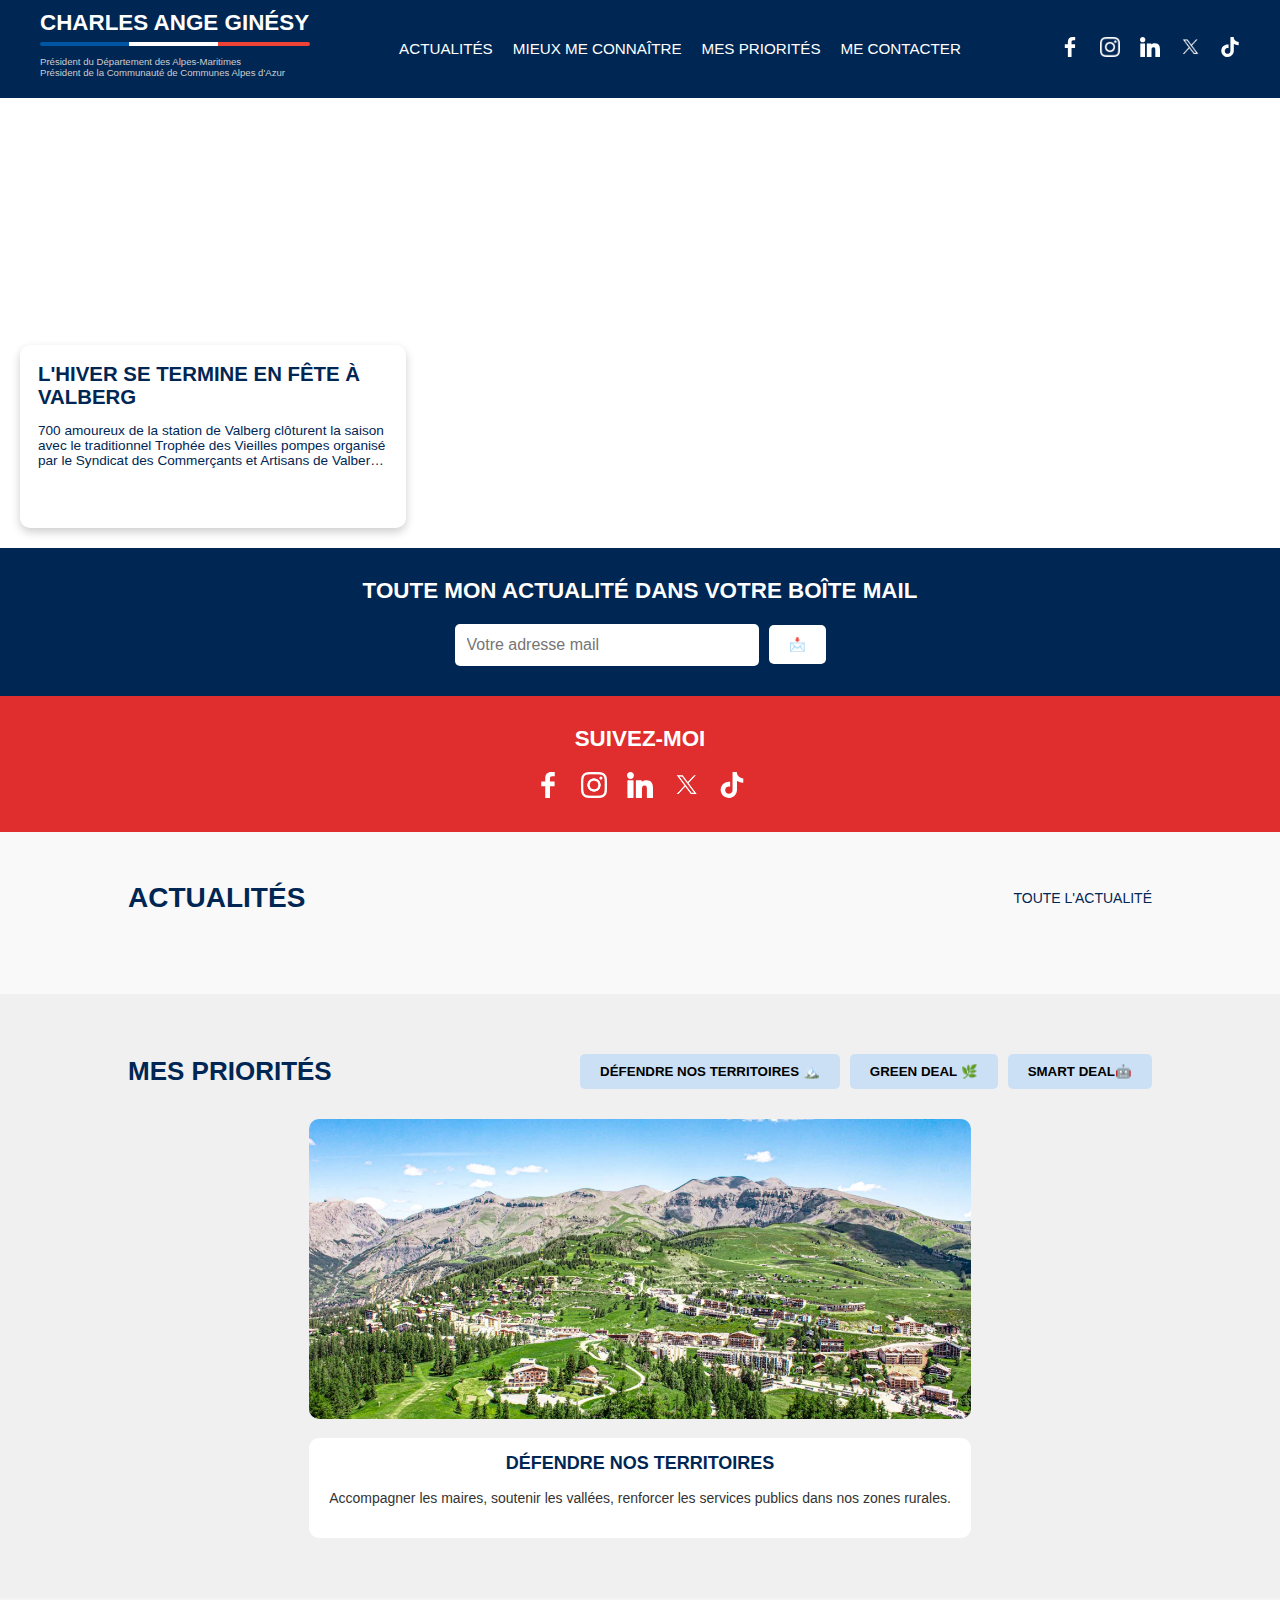
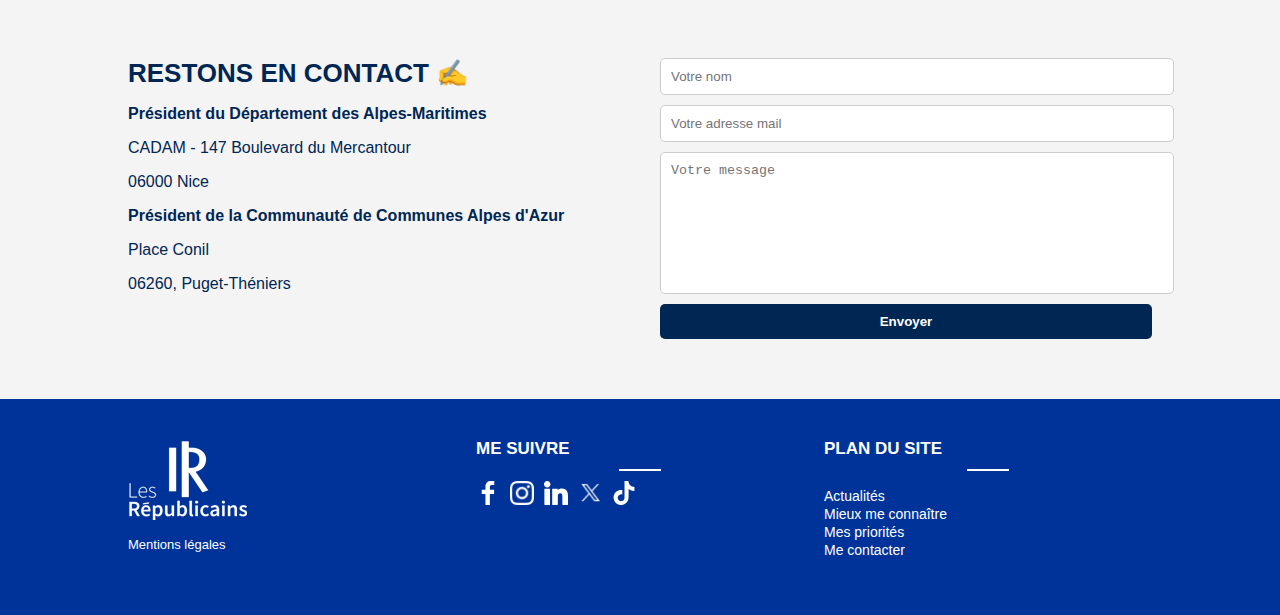
==== index.html @ ad31216e "Update index.html" ====
<!DOCTYPE html>
<html lang="fr">
<head>
  <meta charset="UTF-8">
  <meta name="viewport" content="width=device-width, initial-scale=1.0">
  <title>Charles Ange Ginésy</title>
  <link rel="stylesheet" href="style.css">
  <link rel="icon" type="image/cag-icon" href="favicon.ico">
  <script>
    function toggleMenu() {
      const nav = document.querySelector("nav ul");
      nav.style.display = nav.style.display === "flex" ? "none" : "flex";
    }
    function afficherPriorite(id) {
      const contenus = document.querySelectorAll(".priorite-content");
      contenus.forEach(c => c.classList.remove("active"));
      document.getElementById(id).classList.add("active");
    }
  </script>
</head>
<body>
  <header>
    <div class="header-left">
      <h1 class="header-title">CHARLES ANGE GINÉSY</h1>
      <div class="liseret"></div>
      <p class="header-subtitle">Président du Département des Alpes-Maritimes<br>Président de la Communauté de Communes Alpes d'Azur</p>
    </div>
    <button id="menu-toggle" onclick="toggleMenu()">☰</button>
    <nav>
      <ul>
        <li><a href="#actualites">ACTUALITÉS</a></li>
        <li><a href="#connaitre">MIEUX ME CONNAÎTRE</a></li>
        <li><a href="#priorites">MES PRIORITÉS</a></li>
        <li><a href="#contact">ME CONTACTER</a></li>
      </ul>
    </nav>
    <div class="social-icons">
      <a href="https://www.facebook.com/CAGinesy/" target="_blank"><img src="images/facebook-logo.svg" alt="Facebook"></a>
      <a href="https://www.instagram.com/ca_ginesy/" target="_blank"><img src="images/instagram.png" alt="Instagram"></a>
      <a href="https://www.linkedin.com/in/caginesy/" target="_blank"><img src="images/linkedin-big-logo.svg" alt="LinkedIn"></a>
      <a href="https://x.com/ca_ginesy" target="_blank"><img src="images/x.png" alt="X"></a>
      <a href="https://www.tiktok.com/@charlesangeginesy" target="_blank"><img src="images/tiktokgood.svg" alt="TikTok"></a>
    </div>
  </header>

<section class="slider" id="image-a-la-une"></section>

  <section class="newsletter">
    <h2>TOUTE MON ACTUALITÉ DANS VOTRE BOÎTE MAIL</h2>
    <form>
      <input type="email" placeholder="Votre adresse mail">
      <button type="submit">📩</button>
    </form>
  </section>

  <section class="suivez-moi">
    <h2>SUIVEZ-MOI</h2>
    <div class="icons">
      <a href="https://www.facebook.com/CAGinesy/" target="_blank"><img src="images/facebook-logo.svg" alt="Facebook"></a>
      <a href="https://www.instagram.com/ca_ginesy/" target="_blank"><img src="images/instagram.png" alt="Instagram"></a>
      <a href="https://www.linkedin.com/in/caginesy/" target="_blank"><img src="images/linkedin-big-logo.svg" alt="LinkedIn"></a>
      <a href="https://x.com/ca_ginesy" target="_blank"><img src="images/x.png" alt="X"></a>
      <a href="https://www.tiktok.com/@charlesangeginesy" target="_blank"><img src="images/tiktokgood.svg" alt="TikTok"></a>
    </div>
  </section>

<section class="actualites" id="actualites">
<h2>ACTUALITÉS <a class="actu-lien" href="#">🔎 Toute l'actualité</a></h2>
  <div class="actus-container">
    <div class="actu-principale" id="actu-principale"></div>
    <div class="actu-secondaires" id="actu-secondaires"></div>
  </div>
</section>


<!-- SECTION MES PRIORITÉS -->
<section class="priorites" id="priorites">
  <div class="priorites-container">
    <h2>MES PRIORITÉS</h2>
    <div class="priorites-boutons">
      <button onclick="afficherPriorite('territoires')">DÉFENDRE NOS TERRITOIRES 🏔️</button>
      <button onclick="afficherPriorite('green')">GREEN DEAL 🌿</button>
      <button onclick="afficherPriorite('smart')">SMART DEAL🤖</button>
    </div>
  </div>

  <div class="priorites-images">
    <div id="territoires" class="priorite active">
      <img src="images/ruralite.webp" alt="Défendre nos territoires">
      <div class="priorite-texte">
        <h4>DÉFENDRE NOS TERRITOIRES</h4>
        <p>Accompagner les maires, soutenir les vallées, renforcer les services publics dans nos zones rurales.</p>
      </div>
    </div>
    <div id="green" class="priorite">
      <img src="images/greendeal.jpg" alt="Green Deal">
      <div class="priorite-texte">
        <h4>GREEN DEAL</h4>
        <p>Agir pour le climat, préserver nos ressources naturelles et faire de notre territoire un exemple de transition écologique.</p>
      </div>
    </div>
    <div id="smart" class="priorite">
      <img src="images/smartdeal.jpg" alt="Smart Deal">
      <div class="priorite-texte">
        <h4>SMART DEAL</h4>
        <p>Déployer le numérique, connecter nos communes et préparer les Alpes-Maritimes aux défis de demain.</p>
      </div>
    </div>
  </div>
</section>

<!-- SCRIPT DE CHANGEMENT DE PRIORITÉ -->
<script>
function afficherPriorite(id) {
  document.querySelectorAll('.priorite').forEach(p => p.classList.remove('active'));
  document.getElementById(id).classList.add('active');
}
</script>

<!-- SECTION RESTONS EN CONTACT -->
<section class="contact" id="contact">
  <div class="contact-container">
    <div class="contact-info">
      <h2>RESTONS EN CONTACT ✍️</h2>
      <div class="adresse">
        <p><strong>Président du Département des Alpes-Maritimes</strong></p>
        <p>CADAM - 147 Boulevard du Mercantour</p>
        <p>06000 Nice</p>
        <p><strong>Président de la Communauté de Communes Alpes d'Azur</strong></p>
        <p>Place Conil</p>
        <p>06260, Puget-Théniers</p>
      </div>
    </div>
    <div class="contact-form">
      <form>
        <input type="text" placeholder="Votre nom" required>
        <input type="email" placeholder="Votre adresse mail" required>
        <textarea placeholder="Votre message" required></textarea>
        <button type="submit">Envoyer</button>
      </form>
    </div>
  </div>
</section>

<!-- FOOTER -->
<footer>
  <div class="footer-container">
    <div class="footer-col logo">
      <img src="images/LR_logo_blanc_120x84.webp" alt="Logo LR">
      <a href="#" class="footer-link">Mentions légales</a>
    </div>
    <div class="footer-col follow">
      <h3>ME SUIVRE</h3>
      <hr>
      <div class="footer-icons">
      <a href="https://www.facebook.com/CAGinesy/" target="_blank"><img src="images/facebook-logo.svg" alt="Facebook"></a>
      <a href="https://www.instagram.com/ca_ginesy/" target="_blank"><img src="images/instagram.png" alt="Instagram"></a>
      <a href="https://www.linkedin.com/in/caginesy/" target="_blank"><img src="images/linkedin-big-logo.svg" alt="LinkedIn"></a>
      <a href="https://x.com/ca_ginesy" target="_blank"><img src="images/x.png" alt="X"></a>
      <a href="https://www.tiktok.com/@charlesangeginesy" target="_blank"><img src="images/tiktokgood.svg" alt="TikTok"></a>
      </div>
    </div>
    <div class="footer-col sitemap">
      <h3>PLAN DU SITE</h3>
      <hr>
      <ul>
        <li><a href="#actualites">Actualités</a></li>
        <li><a href="#connaitre">Mieux me connaître</a></li>
        <li><a href="#priorites">Mes priorités</a></li>
        <li><a href="#contact">Me contacter</a></li>
      </ul>
    </div>
  </div>
</footer>


  <script>
    const onglets = document.querySelectorAll('.priorite-tab');
    const contenu = document.getElementById('priorite-active');
    const textes = [
      {
        titre: "DÉFENDRE NOS TERRITOIRES ➔",
        texte: "Protéger les communes rurales, améliorer la vie en montagne, soutenir les agriculteurs et les services de proximité.",
        image: "images/priorite1.jpg"
      },
      {
        titre: "GREEN DEAL ➔",
        texte: "Accélérer la transition écologique dans toutes nos politiques publiques.",
        image: "images/priorite2.jpg"
      },
      {
        titre: "SMART DEAL ➔",
        texte: "Faire du numérique une force pour l'aménagement et les citoyens.",
        image: "images/priorite3.jpg"
      }
    ];

    onglets.forEach((btn, index) => {
      btn.addEventListener('click', () => {
        document.querySelector('.priorite-tab.actif').classList.remove('actif');
        btn.classList.add('actif');
        contenu.innerHTML = `
          <img src="${textes[index].image}" alt="Priorité">
          <div class="text-block">
            <h3>${textes[index].titre}</h3>
            <p>${textes[index].texte}</p>
          </div>
        `;
      });
    });
  </script>
<script>
  function toggleMenu() {
    const nav = document.querySelector("nav ul");
    nav.style.display = nav.style.display === "flex" ? "none" : "flex";
  }
</script>
<script src="js/load-articles.js"></script>

</body>

</html>
---- style.css ----
/* RESET & FONDAMENTAUX */
body {
  margin: 0;
  font-family: "Helvetica Neue", sans-serif;
  color: #002654;
  background-color: #fff;
}

h1, h2, h3, h4 {
  text-transform: uppercase;
  margin: 0;
}

/* LISERET BLEU BLANC ROUGE */
.liseret {
  height: 4px;
  width: 270px;
  background: linear-gradient(to right, #0055A4 33%, white 33% 66%, #EF4135 66%);
  margin: 6px 0 10px 0;
  border-radius: 2px;
}

/* HEADER */
header {
  background-color: #002654;
  color: white;
  display: flex;
  align-items: center;
  justify-content: space-between;
  padding: 10px 40px;
  flex-wrap: wrap;
  position: relative;
}

.header-left {
  max-width: 300px;
}

.header-title {
  font-size: 1.4em;
  font-weight: bold;
}

.header-subtitle {
  font-size: 0.60em;
  color: #ccc;
}

nav ul {
  display: flex;
  list-style: none;
  padding: 0;
  margin: 0 20px;
  gap: 20px;
}

nav a {
  color: white;
  text-decoration: none;
  font-size: 0.95em;
  transition: color 0.3s ease;
}

nav a:hover {
  color: #66b3ff;
}

#menu-toggle {
  display: none;
  background: none;
  border: none;
  color: white;
  font-size: 26px;
  margin-left: auto;
  cursor: pointer;
}

.social-icons {
  display: flex;
  gap: 10px;
  align-items: center;
}

.social-icons img {
  width: 20px;
  height: 20px;
  margin-left: 10px;
  transition: transform 0.3s;
  filter: brightness(0) invert(1);
}

.social-icons img:hover {
  transform: scale(1.1);
}

/* SLIDER UNE */
.slider {
  position: relative;
  width: 100%;
  height: 450px;
  overflow: hidden;
}

.slide {
  width: 100%;
  height: 100%;
  background-size: cover;
  background-position: center;
  position: relative;
}

.slider-caption {
  position: absolute;
  bottom: 20px;
  left: 20px;
  background-color: white;
  padding: 18px;
  max-width: 350px;
  border-radius: 10px;
  box-shadow: 0 4px 10px rgba(0,0,0,0.2);
  font-size: 0.85em;
  transition: all 0.3s ease;
  z-index: 2;
}

.arrow-container {
  display: flex;
  align-items: center;
  margin-top: 10px;
  gap: 10px;
}

.arrow {
  transition: transform 0.3s ease;
  font-size: 1.2em;
}

.arrow-container:hover .arrow {
  transform: translateX(6px);
}

.slider-read-more {
  display: none;
  background-color: #002654;
  color: white;
  padding: 6px 12px;
  font-size: 0.85em;
  border-radius: 5px;
  text-decoration: none;
  transition: opacity 0.3s ease;
}

.arrow-container:hover .slider-read-more {
  display: inline-block;
}

/* NEWSLETTER */
.newsletter {
  background-color: #002654;
  color: white;
  padding: 30px 20px;
  text-align: center;
}

.newsletter h2 {
  font-size: 1.4em;
  font-weight: bold;
}

.newsletter form {
  margin-top: 20px;
  display: flex;
  justify-content: center;
  align-items: center;
  flex-wrap: wrap;
  gap: 10px;
}

.newsletter input {
  padding: 12px;
  width: 280px;
  border-radius: 5px;
  border: none;
  font-size: 1em;
}

.newsletter button {
  background: white;
  color: #002654;
  padding: 12px 20px;
  border-radius: 5px;
  border: none;
  font-weight: bold;
  cursor: pointer;
  transition: all 0.3s ease;
}

.newsletter button:hover {
  background-color: #004080;
  color: white;
}

/* SUIVEZ-MOI */
.suivez-moi {
  background: #e02d2d;
  color: white;
  padding: 30px 20px;
  text-align: center;
}

.suivez-moi h2 {
  font-size: 1.4em;
  font-weight: bold;
  margin-bottom: 20px;
}

.suivez-moi .icons {
  display: flex;
  justify-content: center;
  gap: 20px;
  margin-top: 15px;
}

.suivez-moi .icons a img {
  width: 26px;
  filter: brightness(0) invert(1);
  transition: transform 0.3s ease;
}

.suivez-moi .icons a img:hover {
  transform: scale(1.2);
}

/* ==== ACTUALITÉS ==== */
.actualites {
  background-color: #f9f9f9;
  padding: 50px 10%;
}
.actualites h2 {
  font-size: 28px;
  text-transform: uppercase;
  display: flex;
  justify-content: space-between;
  align-items: center;
}
.toute-actualite a {
  font-size: 14px;
  color: #002654;
  text-decoration: none;
}
.toute-actualite img {
  height: 18px;
  vertical-align: middle;
  margin-right: 5px;
}
.actus-container {
  display: flex;
  flex-wrap: wrap;
  gap: 30px;
  margin-top: 30px;
}
.actu-principale {
  flex: 2;
}
.actu-principale img {
  width: 100%;
  height: auto;
  max-height: 300px;
  object-fit: cover;
  border-radius: 10px;
}
.actu-principale-texte {
  background: white;
  border-radius: 10px;
  padding: 20px;
  margin-top: 10px;
}
.actu-principale h3 {
  font-size: 20px;
}
.actu-principale .date {
  font-size: 13px;
  color: gray;
}
.actu-secondaires {
  flex: 1;
  display: flex;
  flex-direction: column;
  gap: 15px;
}
.actu-secondaires .actu {
  background: #fff;
  padding: 15px;
  border-radius: 8px;
  box-shadow: 0 2px 5px rgba(0,0,0,0.05);
}
.actu-secondaires .actu h4 {
  font-size: 15px;
}
.actu-secondaires .actu .date {
  font-size: 12px;
  color: gray;
}
.read-more {
  margin-top: 10px;
  display: inline-block;
  background: #002654;
  color: white;
  padding: 5px 10px;
  font-size: 13px;
  text-decoration: none;
  border-radius: 5px;
  transition: background 0.3s ease;
}
.read-more:hover {
  background: #0055a4;
}

/* ==== MES PRIORITÉS ==== */
.priorites {
  padding: 60px 10%;
  background: #f0f0f0;
}
.priorites-container {
  display: flex;
  justify-content: space-between;
  align-items: center;
  flex-wrap: wrap;
  margin-bottom: 30px;
}
.priorites-container h2 {
  font-size: 26px;
}
.priorites-boutons {
  display: flex;
  gap: 10px;
  flex-wrap: wrap;
}
.priorites-boutons button {
  padding: 10px 20px;
  background: #cce0f5;
  border: none;
  cursor: pointer;
  border-radius: 5px;
  font-weight: bold;
  transition: background 0.3s ease;
}
.priorites-boutons button:hover {
  background: #002654;
  color: white;
}
.priorites-images {
  display: flex;
  justify-content: center;
  margin-top: 20px;
}
.priorite {
  display: none;
  text-align: center;
}
.priorite.active {
  display: block;
}
.priorite img {
  width: 100%;
  max-height: 300px;
  object-fit: cover;
  border-radius: 10px;
}

.priorite-texte {
  background: white;
  border-radius: 10px;
  padding: 15px 20px;
  margin-top: 15px;
  width: 100%;
  max-width: 100%;
  box-sizing: border-box;
}
.priorite-texte h4 {
  font-size: 18px;
  margin-bottom: 8px;
  color: #002654;
  text-transform: uppercase;
}
.priorite-texte p {
  font-size: 14px;
  line-height: 1.5;
  color: #333;
}
/* Taille des extraits (actus secondaires) */
.actu-secondaires .actu p {
  font-size: 13px;
  line-height: 1.4em;
}

/* Taille des titres (actus secondaires) */
.actu-secondaires .actu h4 {
  font-size: 16px;
  font-weight: bold;
}


/* ==== RESTONS EN CONTACT ==== */
.contact {
  background: #f4f4f4;
  padding: 60px 10%;
}
.contact-container {
  display: flex;
  justify-content: space-between;
  align-items: flex-start;
  gap: 40px;
  flex-wrap: wrap;
}
.contact-info {
  flex: 1;
}
.contact-info h2 {
  font-size: 26px;
}
.contact-info .icon-courrier {
  height: 30px;
  margin-bottom: 10px;
}
.contact-form {
  flex: 1;
}
.contact-form form {
  display: flex;
  flex-direction: column;
  gap: 10px;
}
.contact-form input,
.contact-form textarea {
  padding: 10px;
  width: 100%;
  border: 1px solid #ccc;
  border-radius: 5px;
}
.contact-form textarea {
  height: 120px;
  resize: none;
}
.contact-form button {
  background: #002654;
  color: white;
  padding: 10px;
  border: none;
  border-radius: 5px;
  font-weight: bold;
  cursor: pointer;
}
.contact-form button:hover {
  background: #0055a4;
}

/* ==== FOOTER ==== */
footer {
  background: #003399;
  color: white;
  padding: 40px 10%;
}
.footer-container {
  display: flex;
  justify-content: space-between;
  flex-wrap: wrap;
  gap: 20px;
}
.footer-col {
  flex: 1;
  min-width: 200px;
}
.footer-col h3 {
  font-size: 17px;
  margin-bottom: 10px;
}
.footer-col hr {
  width: 40px;
  border: 1px solid white;
  margin-bottom: 10px;
}
.footer-icons {
  display: flex;
  gap: 10px;
  flex-wrap: wrap;
}
.footer-icons img {
  height: 24px;
  filter: brightness(0) invert(1);
}
.footer-link {
  display: block;
  margin-top: 10px;
  font-size: 13px;
  color: white;
  text-decoration: none;
}
.footer-col ul {
  list-style: none;
  padding: 0;
}
.footer-col ul li a {
  color: white;
  text-decoration: none;
  font-size: 14px;
}
.footer-col ul li a:hover {
  text-decoration: underline;
}

/* ======= RESPONSIVE ======= */
@media screen and (max-width: 768px) {
  /* ACTUALITÉ PRINCIPALE : image visible, bloc texte en dessous */
  .actus-container {
    flex-direction: column;
  }
  .actu-principale img {
    max-height: 250px;
  }
  .actu-principale-texte {
    margin-top: 15px;
    padding: 15px;
  }

  /* TOUTE L'ACTUALITÉ sur une ligne à gauche puis en dessous sur mobile */
  .actualites h2 {
    flex-direction: column;
    align-items: flex-start;
    gap: 10px;
  }
  .toute-actualite {
    margin-top: 5px;
  }

  /* FORMULAIRE DE CONTACT prend toute la largeur */
  .contact-container {
    flex-direction: column;
  }
  .contact-form, .contact-info {
    width: 100%;
  }
  .contact-form form input,
  .contact-form form textarea,
  .contact-form form button {
    width: 100%;
  }

  /* PRIORITÉS images ajustées */
  .priorites-images img {
    width: 100%;
    max-height: 200px;
    object-fit: cover;
  }

  /* FOOTER ajustements */
  .footer-col.follow h3 {
    margin-bottom: 15px;
  }
  .footer-container {
    flex-direction: column;
    align-items: flex-start;
  }
  .footer-col {
    width: 100%;
    margin-bottom: 30px;
  }
}

/* === UNE : flèche + bouton === */
.arrow-wrapper {
  display: flex;
  align-items: center;
  gap: 10px;
  margin-top: 10px;
  position: relative;
}

.arrow {
  font-size: 24px;
  color: white;
  cursor: pointer;
  transition: transform 0.3s ease;
}

.cta-une {
  display: none;
  background: white;
  color: #002654;
  padding: 6px 14px;
  border-radius: 20px;
  font-weight: bold;
  font-size: 14px;
  text-decoration: none;
  transition: background 0.3s;
}

.arrow-wrapper:hover .arrow {
  transform: translateX(5px);
}

.arrow-wrapper:hover .cta-une {
  display: inline-block;
}

/* === Actus secondaires : hauteur uniforme === */
.actu-secondaires {
  display: flex;
  flex-direction: column;
  gap: 15px;
  justify-content: space-between;
}

.actu-secondaires .actu {
  background: #f3f3f3;
  padding: 10px;
  border-radius: 8px;
  height: 100%;
  display: flex;
  flex-direction: column;
  justify-content: space-between;
}

/* === Bouton lire la suite (secondaires) === */
.read-more {
  display: inline-block;
  background: #002654;
  color: white;
  padding: 6px 12px;
  border-radius: 4px;
  font-size: 13px;
  text-align: center;
  text-decoration: none;
  margin-top: 10px;
  align-self: start;
  transition: background 0.3s;
}

.read-more:hover {
  background: #0056a7;
}

/* === Lien Toute l’actualité === */
.actu-lien {
  font-size: 14px;
  font-weight: 500;
  text-decoration: none;
  color: #002654;
  margin-left: 10px;
}

.actu-lien:hover {
  text-decoration: underline;
}


/* ==== RESPONSIVE ==== */
@media screen and (max-width: 768px) {
  .actus-container {
    flex-direction: column;
  }
  .contact-container {
    flex-direction: column;
  }
  .priorites-container {
    flex-direction: column;
    align-items: flex-start;
  }
  .priorites-boutons {
    justify-content: center;
    margin-top: 15px;
  }
  .priorites-images img {
    max-height: 200px;
  }
  .read-more {
    text-align: center;
  }
}



/* === RESPONSIVE === */
@media screen and (max-width: 768px) {
  .actus-container {
    flex-direction: column;
  }

  .restons-contact {
    flex-direction: column;
  }

  .priorites-content {
    flex-direction: column;
  }

  .footer-container {
    flex-direction: column;
    align-items: center;
  }

  .footer-logo,
  .footer-links {
    margin-bottom: 20px;
    text-align: center;
  }

  .read-more {
    display: block;
    width: fit-content;
    margin-left: auto;
    margin-right: auto;
  }

  .toute-actualite {
    justify-content: center;
    margin-top: 10px;
  }
}
/* === Extraits actus secondaires : 3 lignes max === */
.actu-secondaires .actu p {
  display: -webkit-box;
  -webkit-line-clamp: 3;
  -webkit-box-orient: vertical;
  overflow: hidden;
}

/* === Extrait actu principale : 5 lignes max === */
.actu-principale p {
  display: -webkit-box;
  -webkit-line-clamp: 5;
  -webkit-box-orient: vertical;
  overflow: hidden;
}

/* === Extrait image de une : 3 lignes max === */
.slider-caption p {
  display: -webkit-box;
  -webkit-line-clamp: 3;
  -webkit-box-orient: vertical;
  overflow: hidden;
}


/* RESPONSIVE */
@media (max-width: 768px) {
  nav ul {
    display: none;
    flex-direction: column;
    width: 100%;
    background-color: #002654;
    padding: 10px;
  }

  #menu-toggle {
    display: block;
  }

  .social-icons {
    display: none;
  }

  .slider {
    height: auto;
  }

  .slider-caption {
    position: static;
    background-color: white;
    padding: 12px;
    margin-top: 10px;
    box-shadow: none;
    border-radius: 6px;
    max-width: 100%;
  }

  .actus-container {
    flex-direction: column;
  }

  .read-more {
    width: fit-content;
    margin: auto;
  }

  .priorite-buttons {
    flex-direction: column;
    gap: 10px;
  }

  .priorite-content img {
    max-height: 250px;
  }

  .photo-contact {
    display: none;
  }
  .priorite-content img {
    width: 100%;
    height: auto;
    max-width: 100%;
    object-fit: cover;
  }
  .footer-container {
    flex-direction: column;
    text-align: center;
    align-items: center;
  }

  .footer-icons {
    justify-content: center;
    flex-wrap: wrap;
}
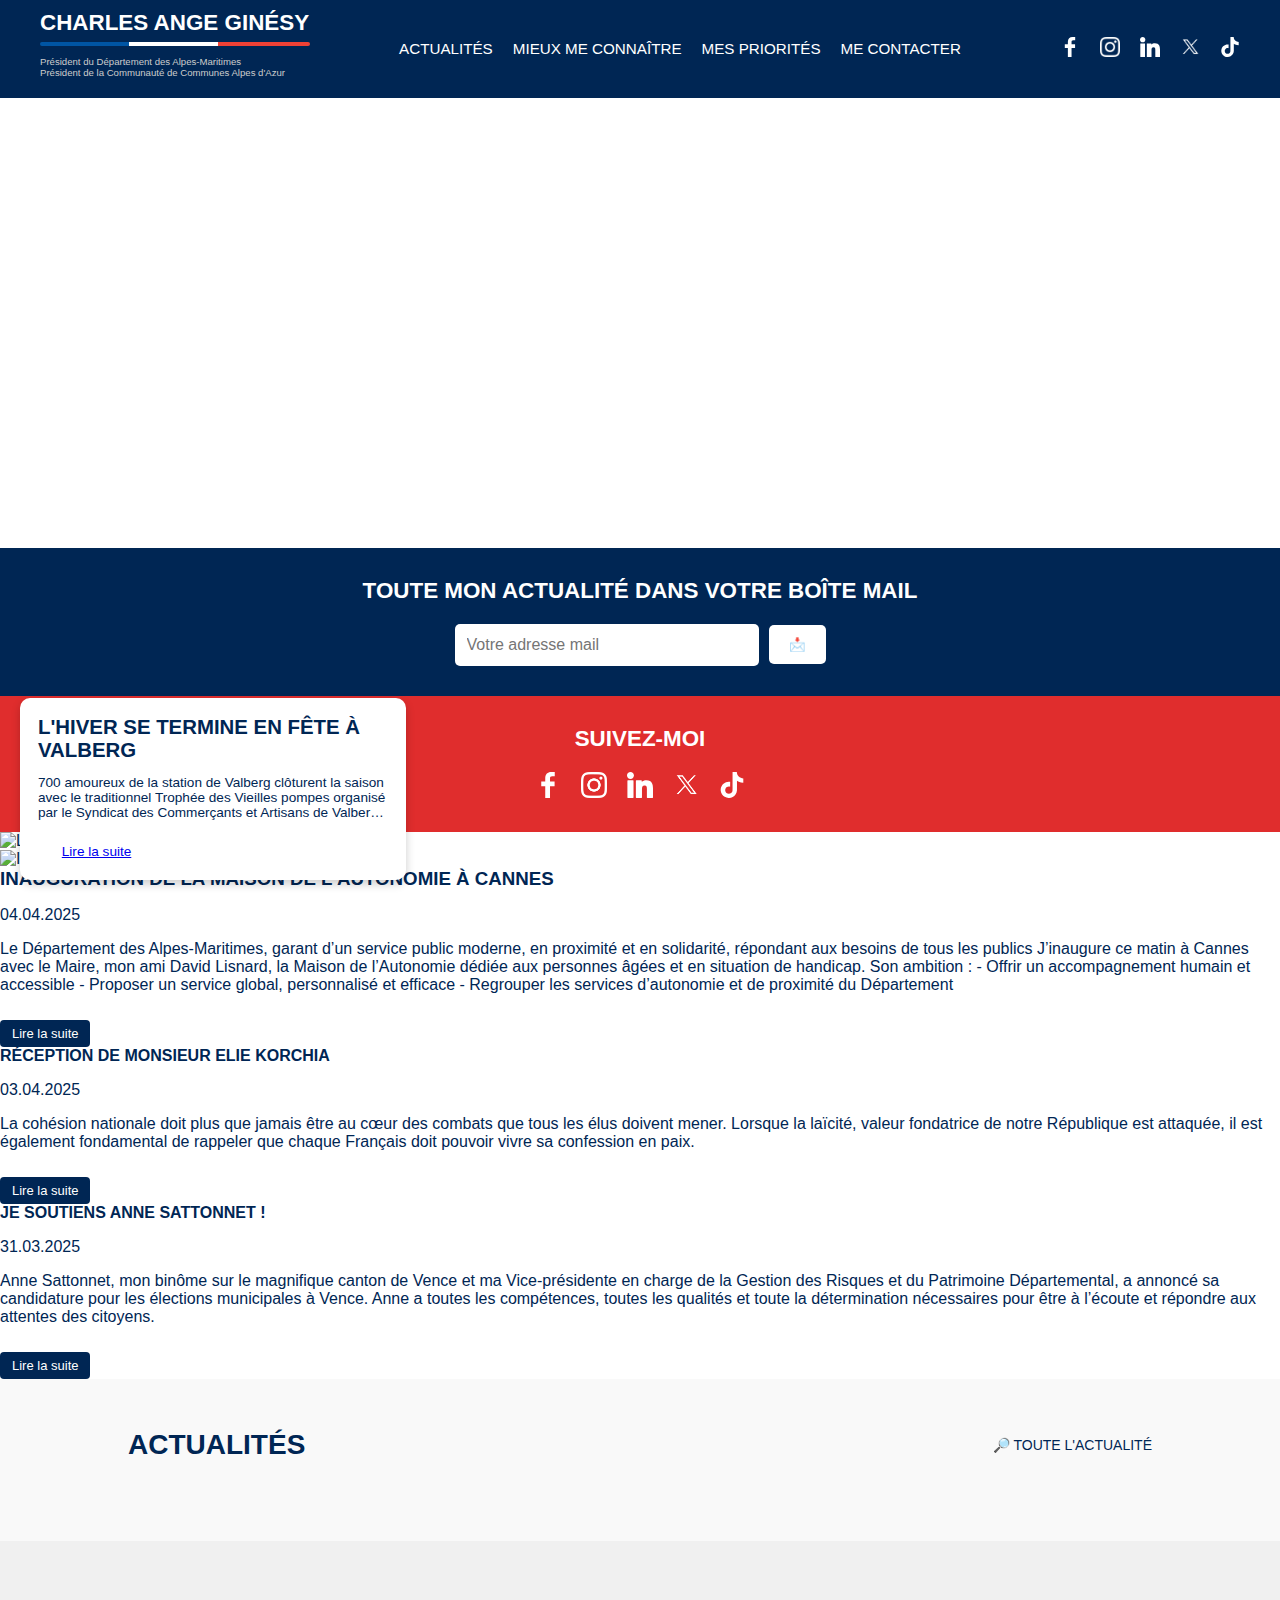
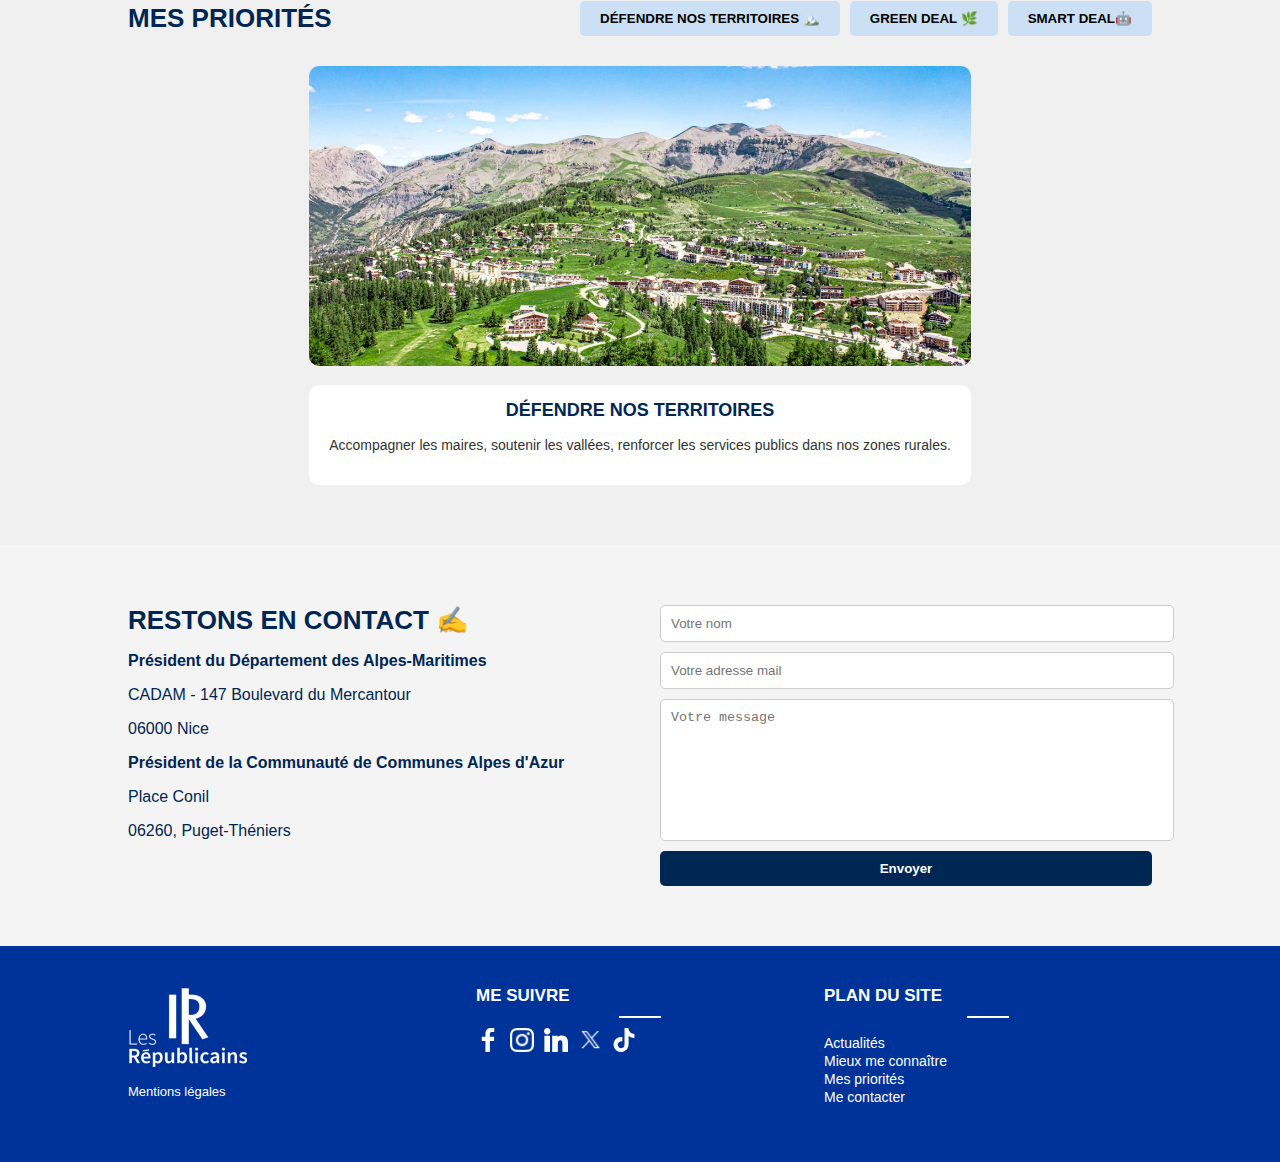
==== commit 317f9ee3: "Update index.html" ====
--- a/index.html
+++ b/index.html
@@ -64,7 +64,12 @@
     </div>
   </section>
 
-<section class="actualites" id="actualites">
+<div id="image-une-dynamique"></div>
+<div id="actu-principale-dynamique"></div>
+<div id="bloc-actus-secondaires"></div>
+
+  <section class="actualites" id="actualites">
+<section id="accueil-articles"></section>  
 <h2>ACTUALITÉS <a class="actu-lien" href="#">🔎 Toute l'actualité</a></h2>
   <div class="actus-container">
     <div class="actu-principale" id="actu-principale"></div>
@@ -215,7 +220,8 @@
     nav.style.display = nav.style.display === "flex" ? "none" : "flex";
   }
 </script>
-<script src="js/load-articles.js"></script>
+<script src="js/load-articles.js" defer></script>
+
 
 </body>
 
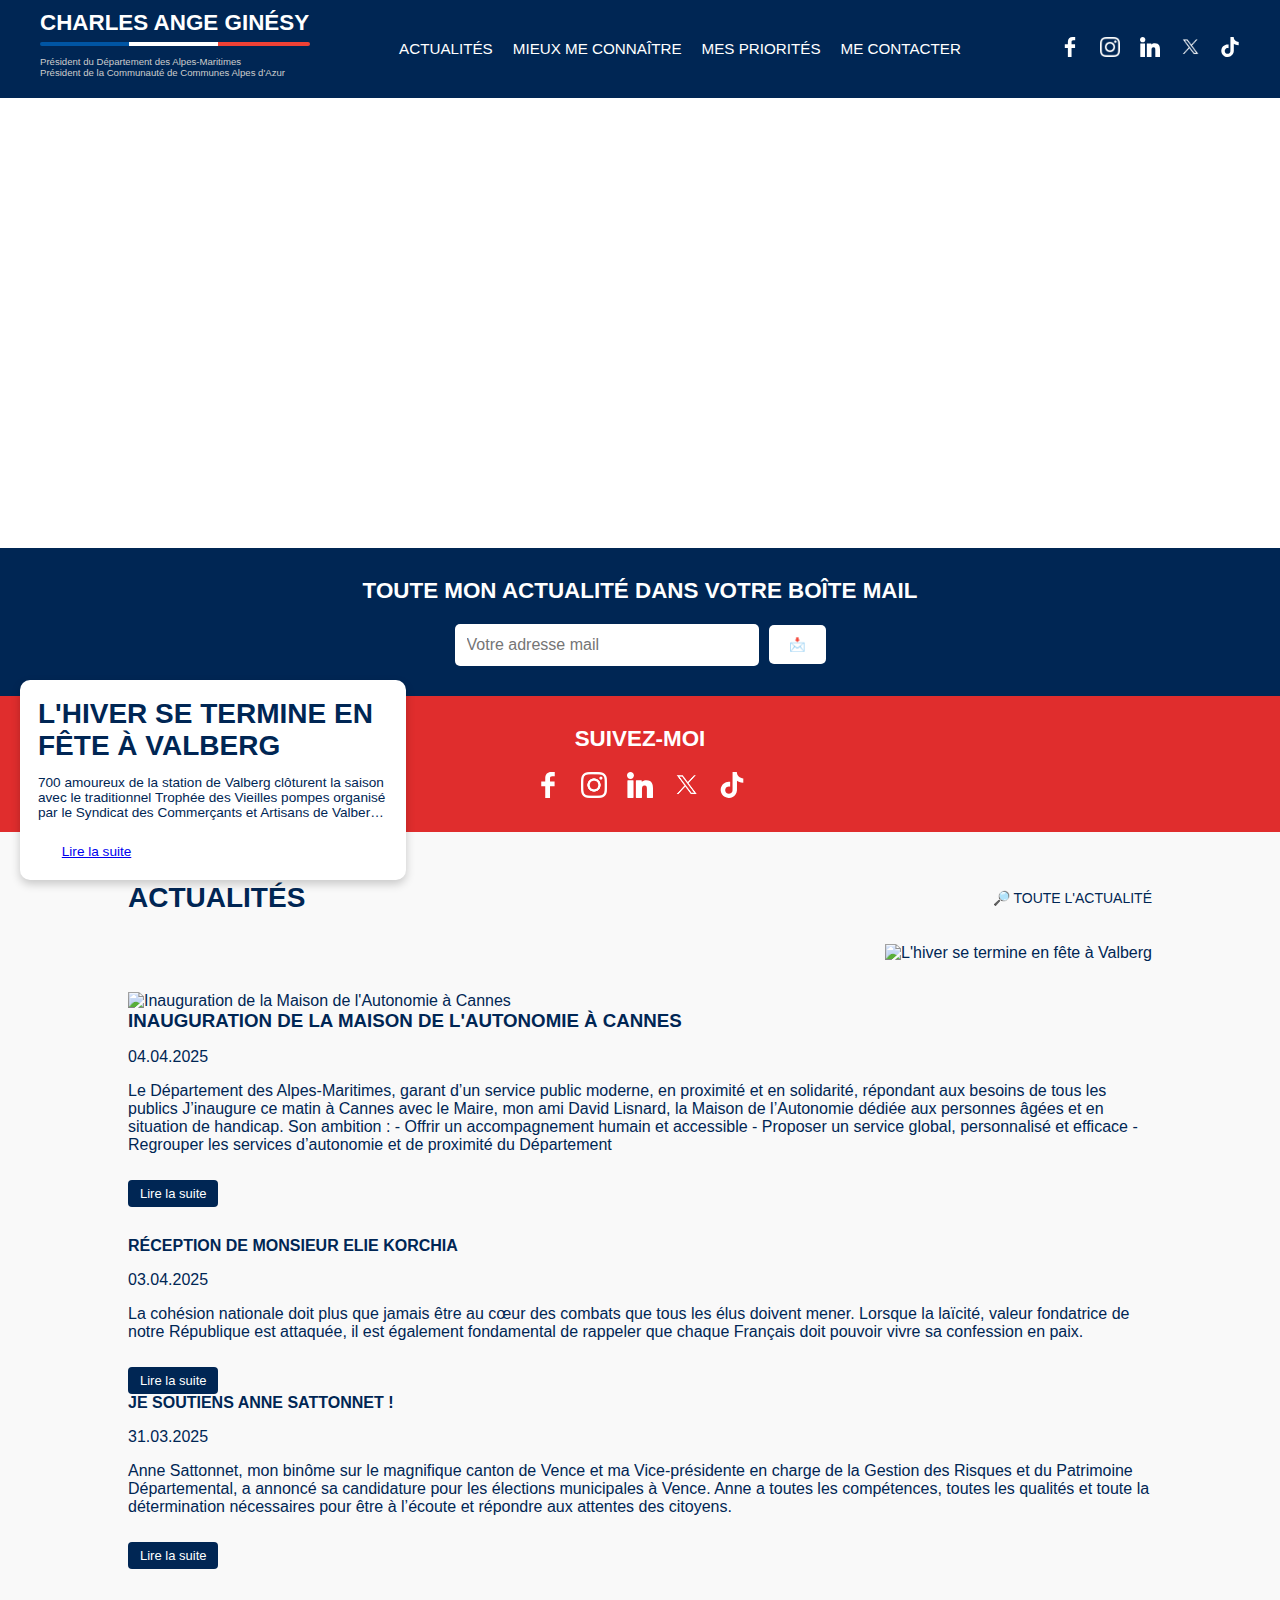
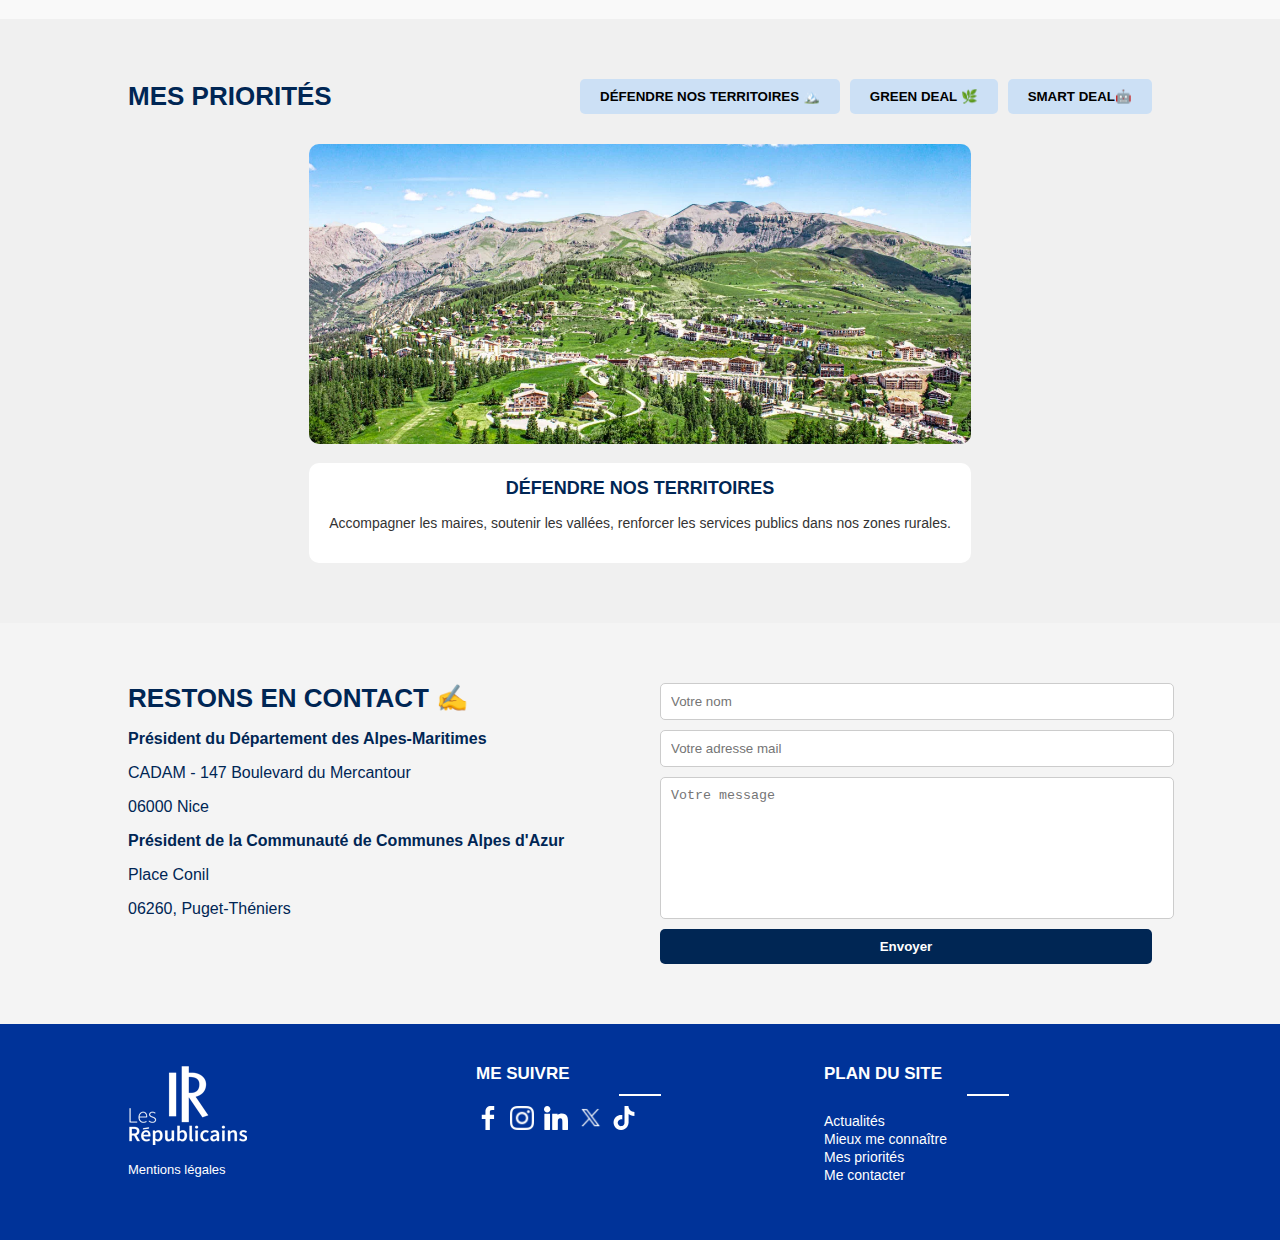
==== commit 64e8f203: "Update index.html" ====
--- a/index.html
+++ b/index.html
@@ -64,16 +64,15 @@
     </div>
   </section>
 
-<div id="image-une-dynamique"></div>
-<div id="actu-principale-dynamique"></div>
-<div id="bloc-actus-secondaires"></div>
-
   <section class="actualites" id="actualites">
 <section id="accueil-articles"></section>  
 <h2>ACTUALITÉS <a class="actu-lien" href="#">🔎 Toute l'actualité</a></h2>
   <div class="actus-container">
     <div class="actu-principale" id="actu-principale"></div>
     <div class="actu-secondaires" id="actu-secondaires"></div>
+    <div id="image-une-dynamique"></div>
+<div id="actu-principale-dynamique"></div>
+<div id="bloc-actus-secondaires"></div>
   </div>
 </section>
 
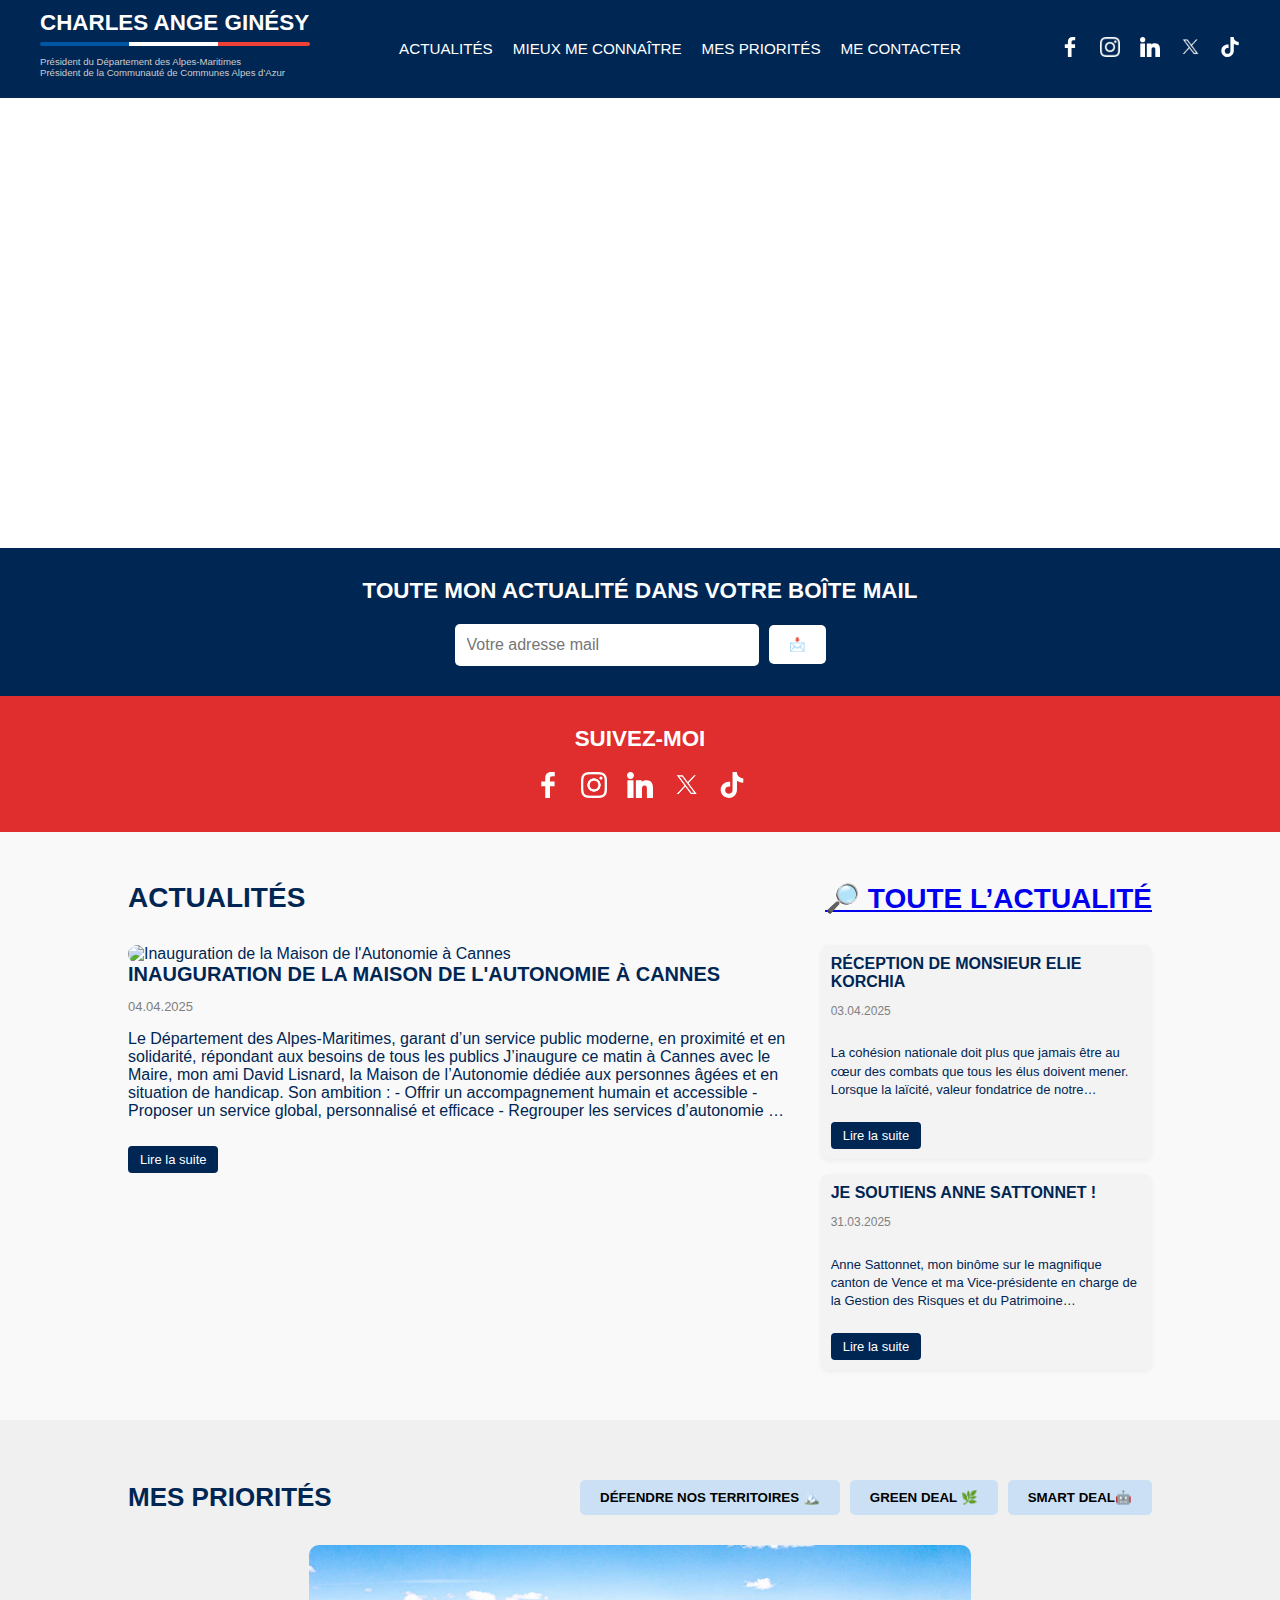
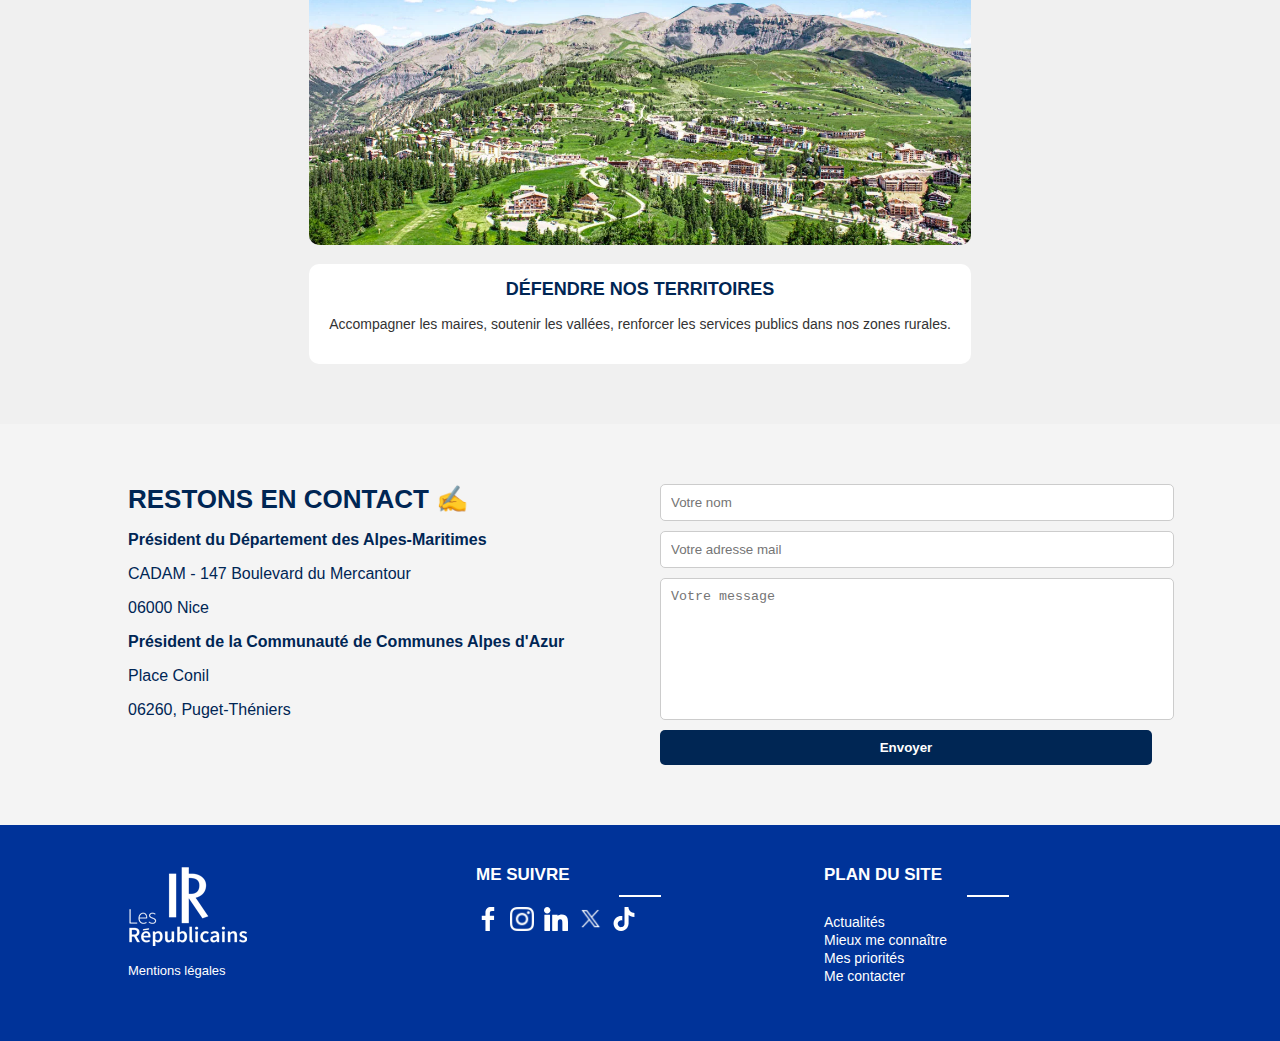
==== commit 88b0ee43: "Update index.html" ====
--- a/index.html
+++ b/index.html
@@ -64,17 +64,17 @@
     </div>
   </section>
 
-  <section class="actualites" id="actualites">
-<section id="accueil-articles"></section>  
-<h2>ACTUALITÉS <a class="actu-lien" href="#">🔎 Toute l'actualité</a></h2>
+<section class="actualites" id="actualites">
+  <h2>
+    ACTUALITÉS 
+    <span><a href="https://pastoa.github.io/actualites/">🔎 Toute l’actualité</a></span>
+  </h2>
   <div class="actus-container">
-    <div class="actu-principale" id="actu-principale"></div>
-    <div class="actu-secondaires" id="actu-secondaires"></div>
-    <div id="image-une-dynamique"></div>
-<div id="actu-principale-dynamique"></div>
-<div id="bloc-actus-secondaires"></div>
+    <div id="actu-principale-dynamique" class="actu-principale"></div>
+    <div class="actu-secondaires" id="bloc-actus-secondaires"></div>
   </div>
 </section>
+
 
 
 <!-- SECTION MES PRIORITÉS -->
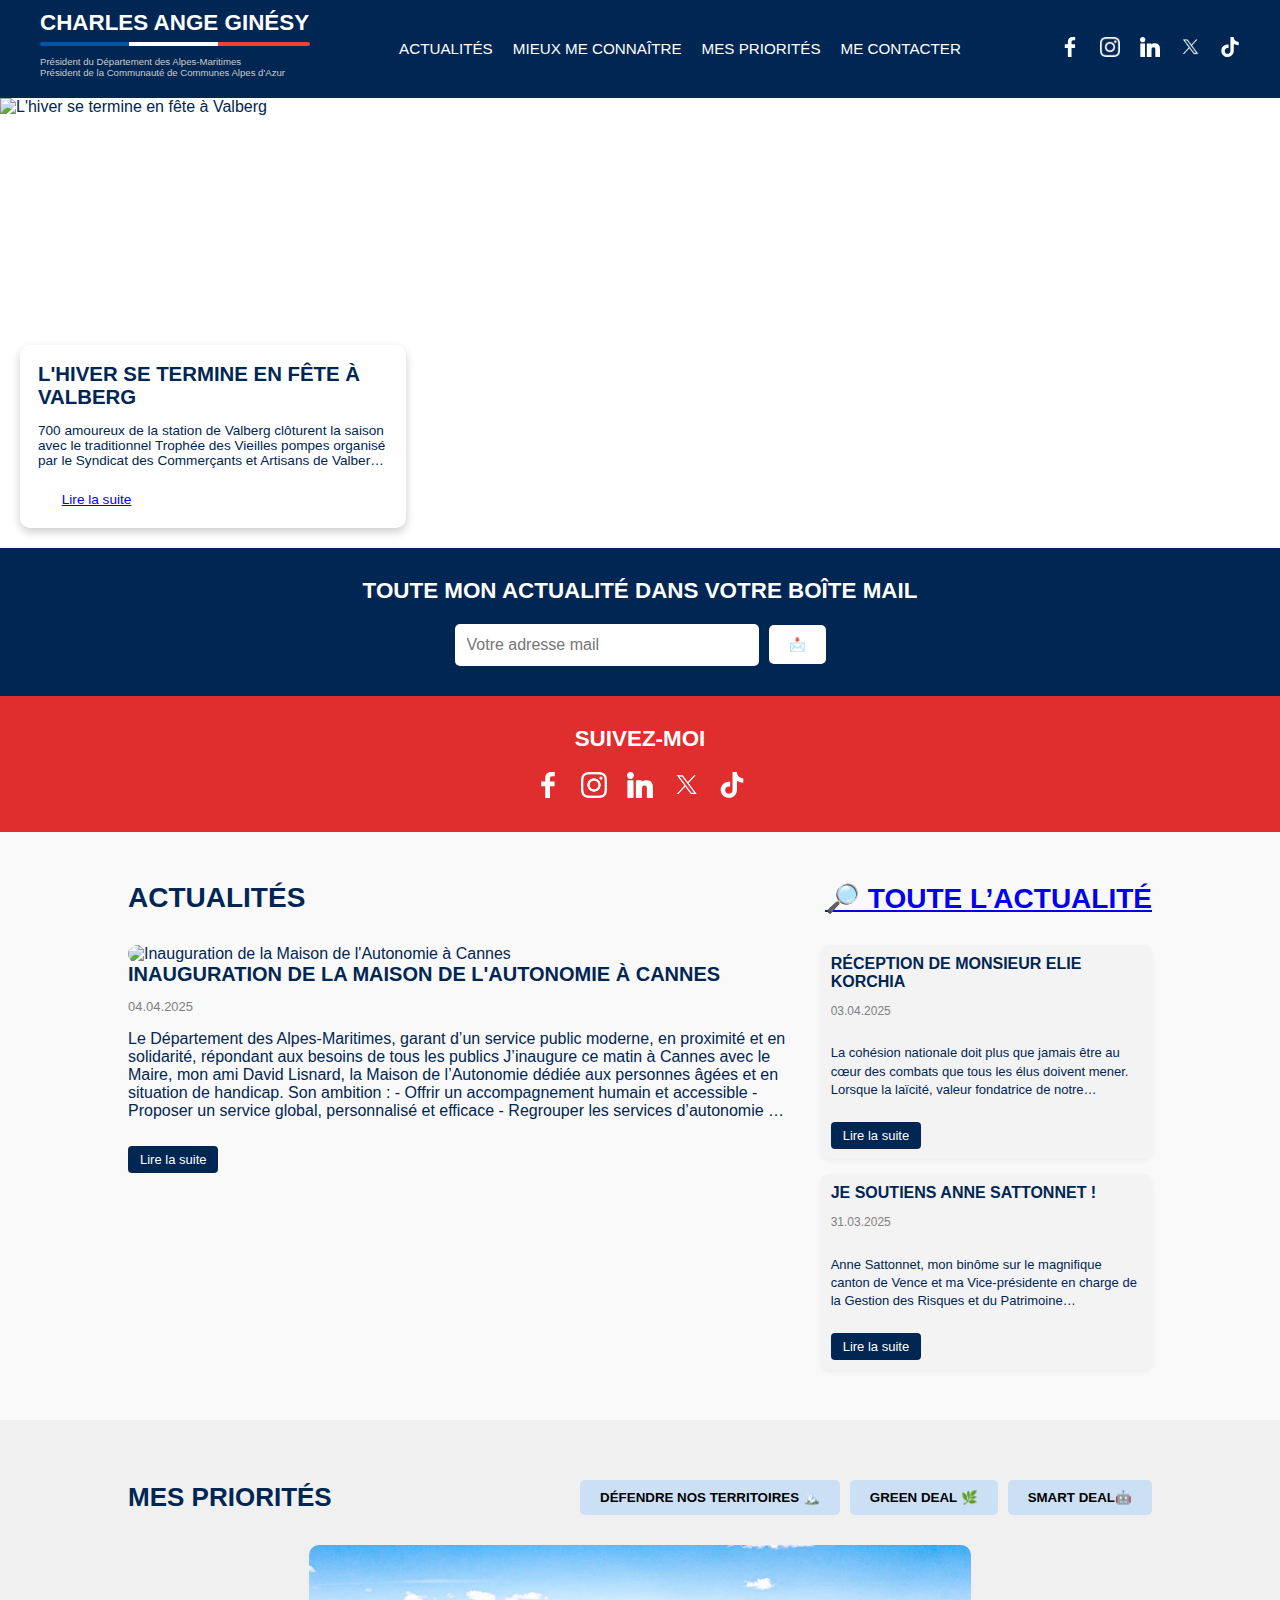
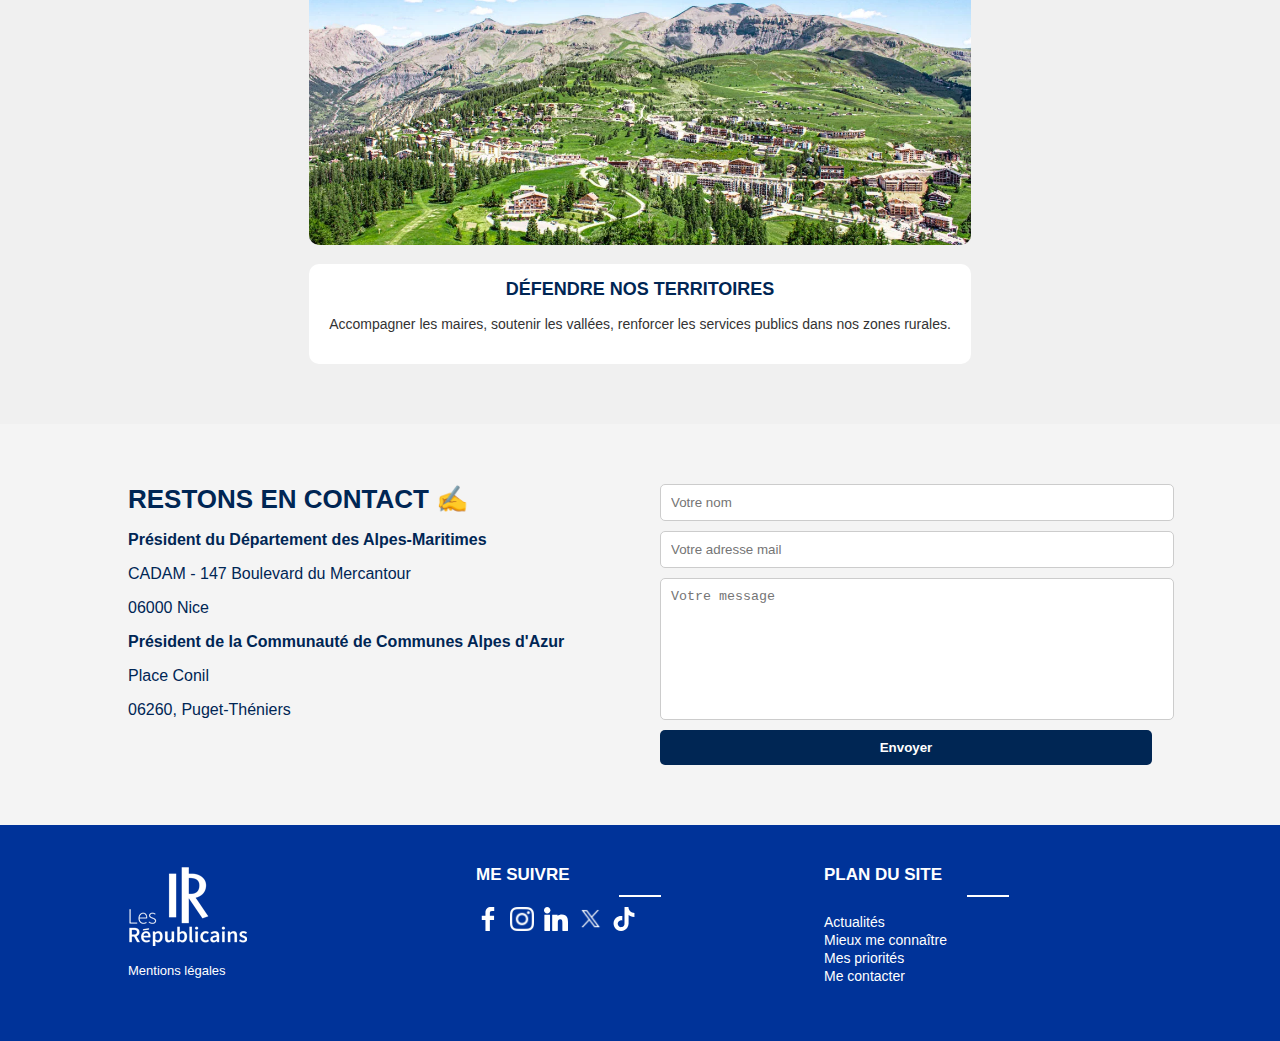
==== commit aa350ab1: "Update index.html" ====
--- a/index.html
+++ b/index.html
@@ -43,7 +43,9 @@
     </div>
   </header>
 
-<section class="slider" id="image-a-la-une"></section>
+<section class="slider">
+  <div class="slide" id="image-une-dynamique"></div>
+</section>
 
   <section class="newsletter">
     <h2>TOUTE MON ACTUALITÉ DANS VOTRE BOÎTE MAIL</h2>
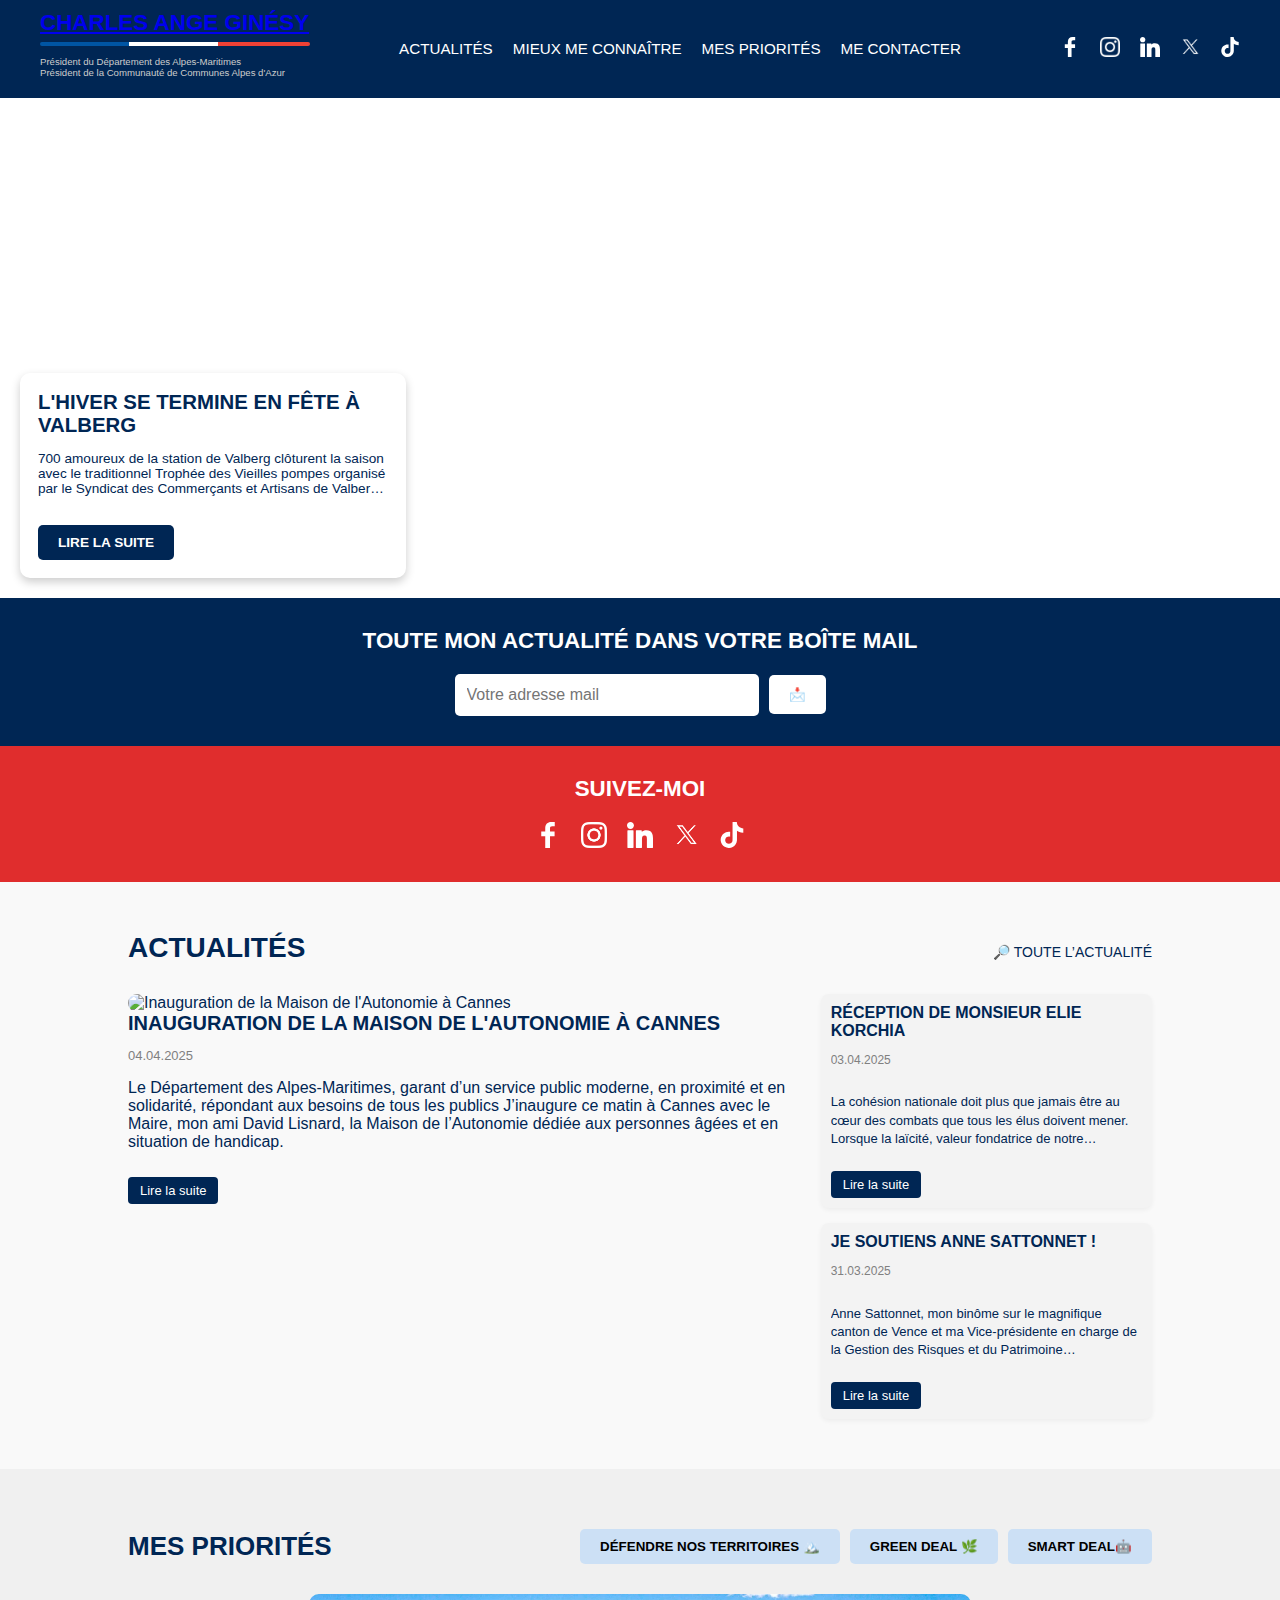
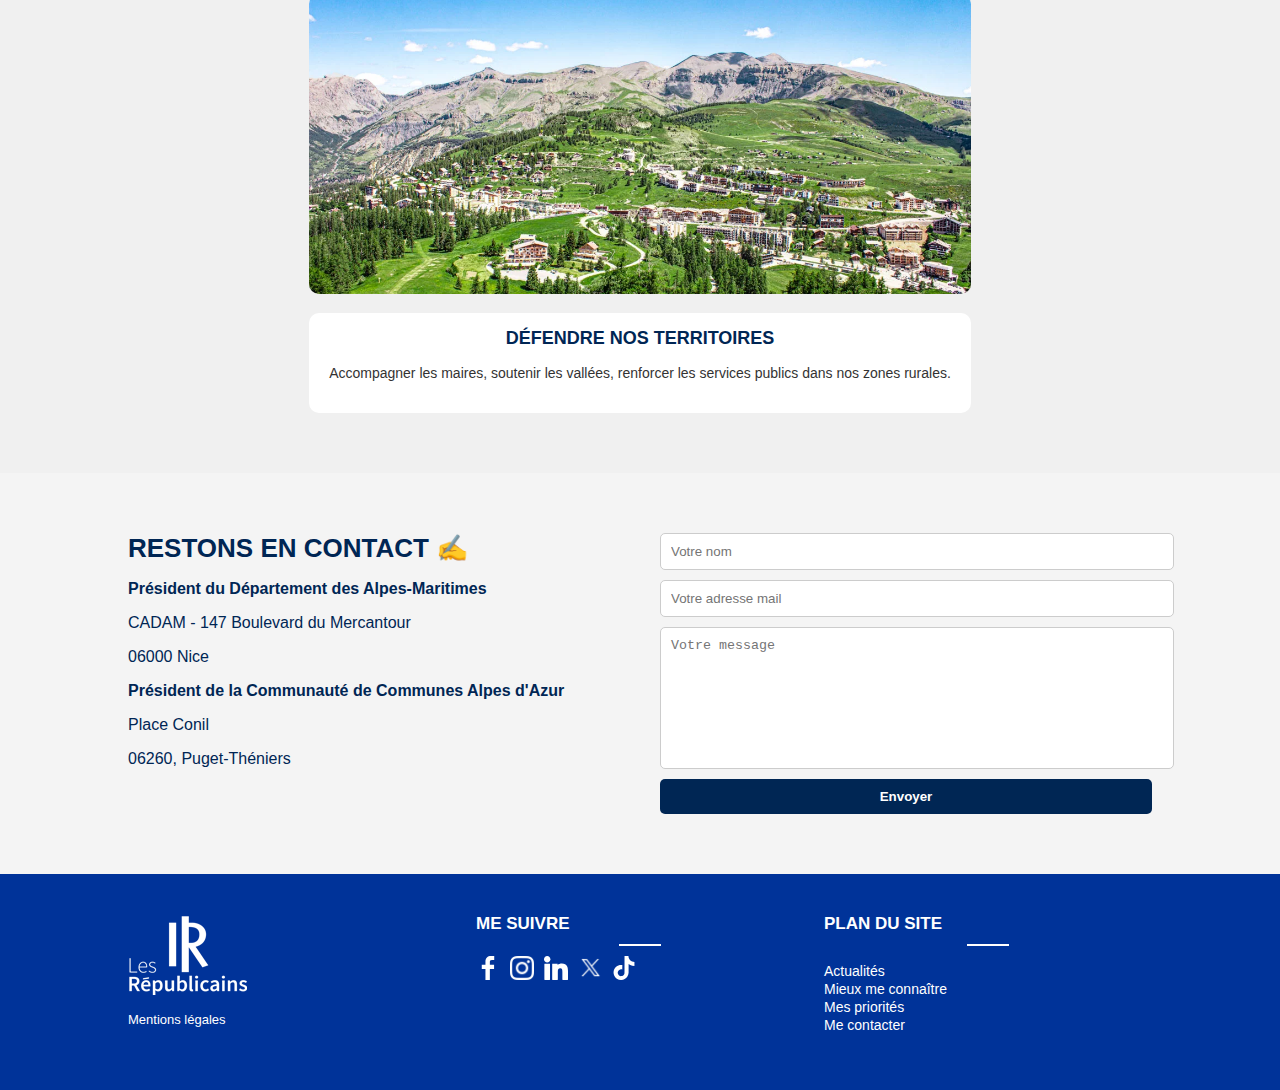
==== commit f018a46f: "Update index.html" ====
--- a/index.html
+++ b/index.html
@@ -21,14 +21,16 @@
 <body>
   <header>
     <div class="header-left">
-      <h1 class="header-title">CHARLES ANGE GINÉSY</h1>
-      <div class="liseret"></div>
+      <h1 class="header-title">
+  <a href="index.html">CHARLES ANGE GINÉSY</a>
+</h1>
+<div class="liseret"></div>
       <p class="header-subtitle">Président du Département des Alpes-Maritimes<br>Président de la Communauté de Communes Alpes d'Azur</p>
     </div>
     <button id="menu-toggle" onclick="toggleMenu()">☰</button>
     <nav>
       <ul>
-        <li><a href="#actualites">ACTUALITÉS</a></li>
+        <li><a href="https://pastoa.github.io/actualites/">ACTUALITÉS</a></li>
         <li><a href="#connaitre">MIEUX ME CONNAÎTRE</a></li>
         <li><a href="#priorites">MES PRIORITÉS</a></li>
         <li><a href="#contact">ME CONTACTER</a></li>
@@ -69,7 +71,7 @@
 <section class="actualites" id="actualites">
   <h2>
     ACTUALITÉS 
-    <span><a href="https://pastoa.github.io/actualites/">🔎 Toute l’actualité</a></span>
+    <span><a href="https://pastoa.github.io/actualites/"target="_blank">🔎 Toute l’actualité</a></span>
   </h2>
   <div class="actus-container">
     <div id="actu-principale-dynamique" class="actu-principale"></div>
--- a/style.css
+++ b/style.css
@@ -98,7 +98,7 @@
 .slider {
   position: relative;
   width: 100%;
-  height: 450px;
+  height: 500px;
   overflow: hidden;
 }
 
@@ -106,8 +106,8 @@
   width: 100%;
   height: 100%;
   background-size: cover;
-  background-position: center;
-  position: relative;
+  background-position: center center;
+  background-repeat: no-repeat;
 }
 
 .slider-caption {
@@ -140,20 +140,22 @@
   transform: translateX(6px);
 }
 
-.slider-read-more {
-  display: none;
+.btn-une-lire {
+  display: inline-block;
+  margin-top: 15px;
+  padding: 10px 20px;
   background-color: #002654;
   color: white;
-  padding: 6px 12px;
-  font-size: 0.85em;
   border-radius: 5px;
   text-decoration: none;
-  transition: opacity 0.3s ease;
-}
-
-.arrow-container:hover .slider-read-more {
-  display: inline-block;
-}
+  font-weight: bold;
+  transition: background-color 0.3s ease;
+}
+
+.btn-une-lire:hover {
+  background-color: #004080;
+}
+
 
 /* NEWSLETTER */
 .newsletter {
@@ -244,16 +246,18 @@
   justify-content: space-between;
   align-items: center;
 }
-.toute-actualite a {
+.actualites h2 span a {
   font-size: 14px;
+  font-weight: normal;
+  text-decoration: none;   /* ❌ Supprime soulignement */
   color: #002654;
-  text-decoration: none;
-}
-.toute-actualite img {
-  height: 18px;
-  vertical-align: middle;
-  margin-right: 5px;
-}
+  transition: color 0.2s ease;
+}
+
+.actualites h2 span a:hover {
+  color: #004080;
+}
+
 .actus-container {
   display: flex;
   flex-wrap: wrap;
@@ -296,7 +300,7 @@
   box-shadow: 0 2px 5px rgba(0,0,0,0.05);
 }
 .actu-secondaires .actu h4 {
-  font-size: 15px;
+  font-size: 20px;
 }
 .actu-secondaires .actu .date {
   font-size: 12px;
